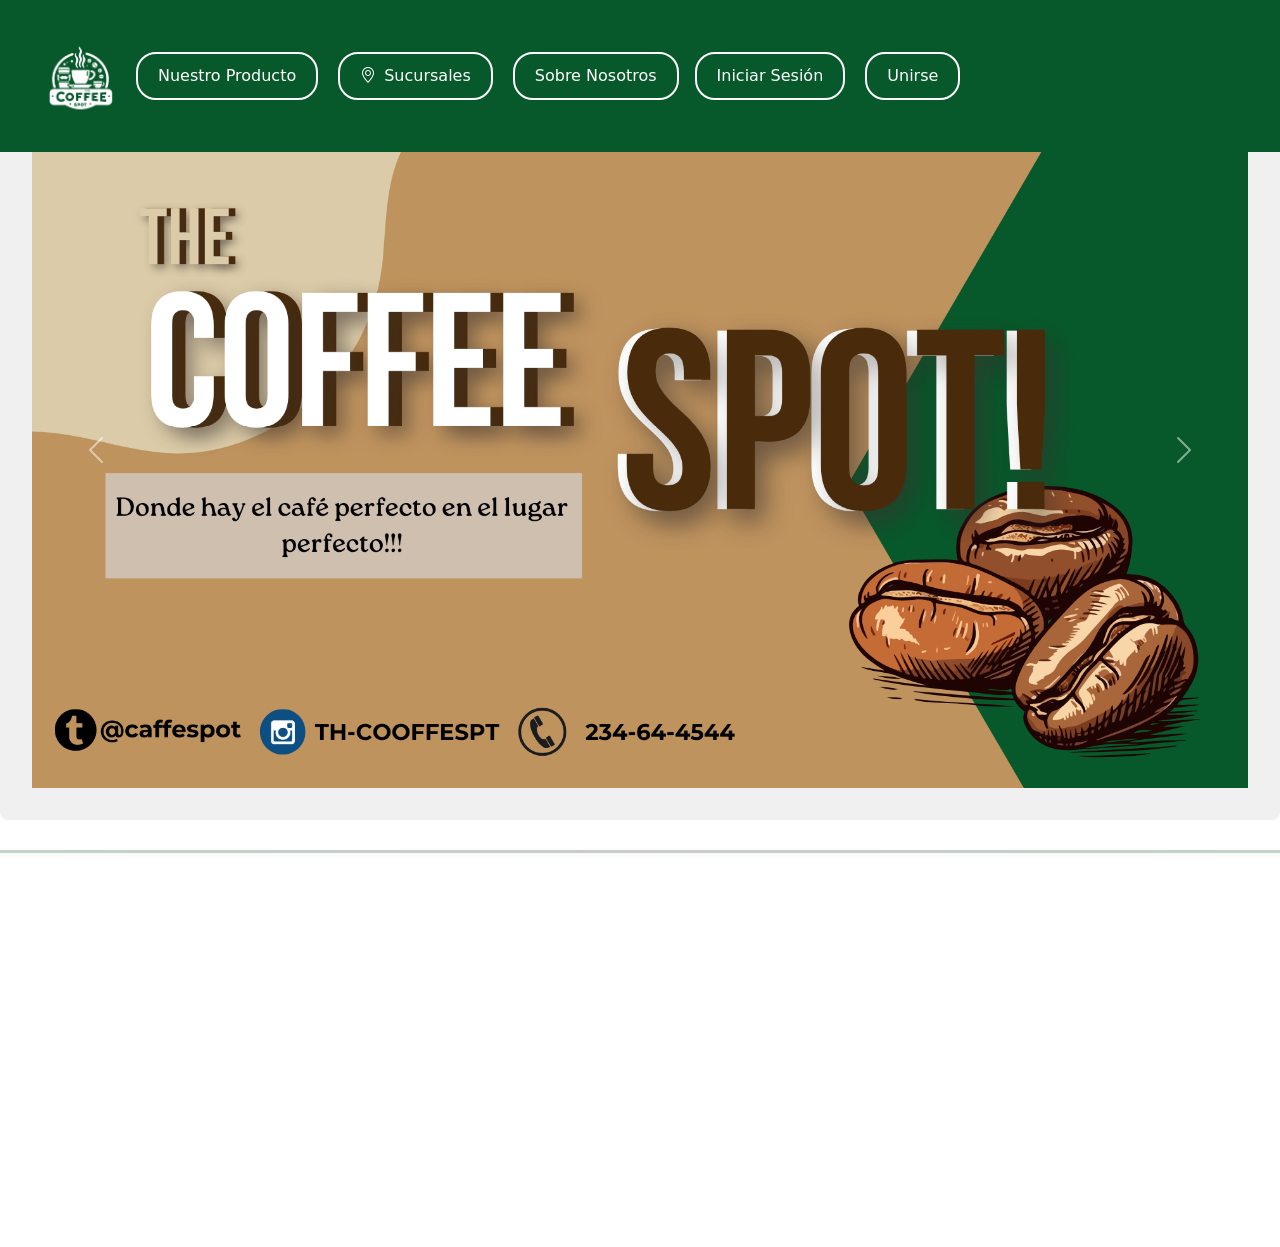
==== index.html @ 250e915a "Primer commit: sube proyecto base" ====
<!DOCTYPE html>
<html lang="es">
<head>
    <meta charset="UTF-8">
    <meta name="viewport" content="width=device-width, initial-scale=1.0">
    <title>HOME | The Coffe SPOT!</title>
    <link rel="stylesheet" href="/CSS/style.css">
    <link rel="stylesheet" href="https://cdn.jsdelivr.net/npm/bootstrap-icons@1.11.3/font/bootstrap-icons.min.css">
    <link href="https://cdn.jsdelivr.net/npm/bootstrap@5.3.3/dist/css/bootstrap.min.css" rel="stylesheet" integrity="sha384-QWTKZyjpPEjISv5WaRU9OFeRpok6YctnYmDr5pNlyT2bRjXh0JMhjY6hW+ALEwIH" crossorigin="anonymous">
    <link rel="stylesheet" href="https://cdn.jsdelivr.net/npm/bootstrap-icons@1.11.3/font/bootstrap-icons.min.css">
    <script src="https://cdn.jsdelivr.net/npm/bootstrap@5.3.3/dist/js/bootstrap.bundle.min.js" integrity="sha384-YvpcrYf0tY3lHB60NNkmXc5s9fDVZLESaAA55NDzOxhy9GkcIdslK1eN7N6jIeHz" crossorigin="anonymous"></script>
</head>
<body>
    <header class="header">
        <div class="header-content">
            <div class="header-image">
                <img src="/IMG/LOGO OFICIAL.png" alt="Imagen Header">
            </div>
            <button class="nav-toggle" aria-label="Abrir menú">
                <i class="bi bi-list"></i>
            </button>
            <div class="nav-wrapper">
                <nav class="nav-menu">
                     <a href="productos.html">Nuestro Producto</a>
                    <a href="sucursales.html"><i class="bi bi-geo-alt"></i> Sucursales</a>
                    <a href="nosotros.html">Sobre Nosotros</a>
                </nav>
                <nav class="nav-menud">
                    <a href="login.html">Iniciar Sesión</a>
                    <a href="registro.html">Unirse</a>
                </nav>
            </div>
        </div>
    </header>
    <br>
    <br>
    <br>
    <section>
    <div class="grid-center">
      <div class="div-contenido">
        <div aling="flex-center">
    <div id="carouselExampleAutoplaying" class="carousel slide" data-bs-ride="carousel">
      <div class="margin-center">
      
        <div class="div-contenido">

        <div class="carousel-inner">
          <div class="carousel-item active">
            <img src="/IMG/1.png" class="d-block mx-auto img-fluid" alt="55">
          </div>
          <div class="carousel-item">
            <img src="/IMG/2.png" class="d-block mx-auto img-fluid" alt="55">
          </div>
          <div class="carousel-item">
            <img src="/IMG/3.png" class="d-block mx-auto img-fluid" alt="55">
          </div>
          <div class="carousel-item">
            <img src="/IMG/4.png" class="d-block mx-auto img-fluid" alt="55">
          </div>
          <div class="carousel-item">
            <img src="/IMG/5.png" class="d-block mx-auto img-fluid" alt="55">
          </div>
        </div>
        </div>
        </div>
        </div>

        <button class="carousel-control-prev" type="button" data-bs-target="#carouselExampleAutoplaying" data-bs-slide="prev">
          <span class="carousel-control-prev-icon" aria-hidden="true"></span>
          <span class="visually-hidden">Previous</span>
        </button>
        <button class="carousel-control-next" type="button" data-bs-target="#carouselExampleAutoplaying" data-bs-slide="next">
          <span class="carousel-control-next-icon" aria-hidden="true"></span>
          <span class="visually-hidden">Next</span>
        </button>
      </div>
    </div>
    </div>
    </section>

    <hr class="linea-final">

    <footer class="footer">
        <div class="footer-content">
            <div class="footer-section">
                <h3>Contacto</h3>
                <p><i class="bi bi-geo-alt"></i> Dirección: Av. Principal #123</p>
                <p><i class="bi bi-telephone"></i> Teléfono: (01) 234-5678</p>
                <p><i class="bi bi-envelope"></i> Email: info@coffeespot.com</p>
            </div>

            <div class="footer-section">
                <h3>Enlaces Rápidos</h3>
                <ul>
                    <li><a href="#inicio">Inicio</a></li>
                    <li><a href="#menu">Menú</a></li>
                    <li><a href="#nosotros">Nosotros</a></li>
                    <li><a href="#reservas">Reservas</a></li>
                </ul>
            </div>

          
            <div class="footer-section">
                <h3>Síguenos</h3>
                <div class="social-links">
                    <a href="#"><i class="bi bi-facebook"></i></a>
                    <a href="#"><i class="bi bi-instagram"></i></a>
                    <a href="#"><i class="bi bi-twitter"></i></a>
                    <a href="#"><i class="bi bi-whatsapp"></i></a>
                </div>
            </div>

           
            <div class="footer-section">
                <h3>Horario</h3>
                <p>Lunes a Viernes: 7:00 - 22:00</p>
                <p>Sábados: 8:00 - 23:00</p>
                <p>Domingos: 9:00 - 21:00</p>
            </div>
        </div>

        
        <hr class="footer-divider">

        
        <div class="footer-bottom">
            <div class="footer-legal">
                <a href="#">Política de Privacidad</a>
                <a href="#">Términos y Condiciones</a>
                <a href="#">Política de Cookies</a>
            </div>
            <p class="copyright">© 2024 The Coffee SPOT. Todos los derechos reservados.</p>
        </div>
    </footer>
</body>
</html>
---- CSS/style.css ----
* {
    margin: 0;
    padding: 0;
    box-sizing: border-box;
}



.header {
    position: fixed;
    top: 0;
    width: 100%;
    background-color: #07592b;
    z-index: 1000;
}
.header-image img {
    width: 120px;  
    height: 120px; 

}
.header-content {
    display: flex;
    align-items: center;
    padding: 1rem;
    flex-wrap: wrap;
}

.nav-menu {
    display: flex;
    gap: 20px;
}

.nav-menu a {
    color: white;
    text-decoration: none;
    padding: 10px 20px;
    border: 2px solid white;
    border-radius: 20px;
    transition: all 0.3s;
    display: flex;
    justify-content: flex-start;
    gap: 8px;
    cursor: pointer;
}

.nav-menu a:hover,
.nav-menu a.active {
    background-color: white;
    color: #07592B;
}

.nav-menud{ 
    display: flex;
    gap: 20px;}
.nav-menud a {
    color: white;
    text-decoration: none;
    padding: 10px 20px;
    border: 2px solid white;
    border-radius: 20px;
    transition: all 0.3s;
    display: flex;
    gap: 8px;
    cursor: pointer;
    }
    
.nav-menud a:hover,
.nav-menud a.active {
    background-color: white;
     color: #07592B;}

html, body {
    margin: 0;
    padding: 0;
    overflow-x: hidden;     
    overflow-y: auto;     
    width: 100%;
    height: 100%;
    
}


.grid-center {
    display: center;
    min-height: 50vh;}

.div-contenido {
    padding: 1rem;
    max-width: 100%;
    background-color: #f0f0f0;
    border-radius: 8px;
}
.margin-center {
    width: 100%;
    margin: 0 auto;
}


.linea-final {
    width: 100%;
    height: 2px;
    background-color: #333;
    margin: 20px 0;
    border: none;
}


.linea-final {
    width: 100%;
    height: 2px;
    background: linear-gradient(to right, transparent, #333, transparent);
    margin: 20px 0;
    border: none;
}


.linea-final {
    width: 100%;
    height: 1px;
    background-color: #333;
    margin: 20px 0;
    border: none;
    box-shadow: 0 2px 4px rgba(0,0,0,0.1);
}


.linea-final {
    width: 100%;
    height: 3px;
    background-color: #07592B; 
    margin: 30px 0;
    border: none;
    box-shadow: 0 2px 4px rgba(7, 89, 43, 0.2);
}


.footer {
    background-color: #07592B;
    color: white;
    padding: 40px 0 20px;
    margin-top: 50px;
}

.footer-content {
    max-width: 1200px;
    margin: 0 auto;
    display: flex;
    justify-content: space-between;
    flex-wrap: wrap;
    padding: 0 20px;
    gap: 30px;
}

.footer-section {
    flex: 1;
    min-width: 250px;
}

.footer-section h3 {
    margin-bottom: 20px;
    font-size: 1.2em;
}

.footer-section ul {
    list-style: none;
    padding: 0;
}

.footer-section ul li {
    margin-bottom: 10px;
}

.footer-section a {
    color: white;
    text-decoration: none;
    transition: color 0.3s;
}

.footer-section a:hover {
    color: #ddd;
}


.social-links {
    display: flex;
    gap: 15px;
}

.social-links a {
    font-size: 1.5em;
}


.footer-divider {
    border: none;
    height: 1px;
    background-color: rgba(255,255,255,0.2);
    margin: 30px 20px;
}


.footer-bottom {
    max-width: 1200px;
    margin: 0 auto;
    padding: 0 20px;
    display: flex;
    justify-content: space-between;
    align-items: center;
    flex-wrap: wrap;
    gap: 20px;
}

.footer-legal {
    display: flex;
    gap: 20px;
}

.copyright {
    font-size: 0.9em;
}
@media (max-width: 768px) {
    .footer-content {
        flex-direction: column;
        gap: 40px;
    }

    .footer-section {
        text-align: center;
    }

    .social-links {
        justify-content: center;
    }

    .footer-bottom {
        flex-direction: column;
        text-align: center;
    }

    .footer-legal {
        flex-direction: column;
        gap: 10px;
    }
}

.nav-wrapper {
    display: flex;
    align-items: center;
    gap: 1rem;
}

.nav-toggle {
    display: none;
}

/* Media queries para responsividad */
@media (max-width: 768px) {
    .nav-toggle {
        display: block;
        background: none;
        border: none;
        font-size: 1.5rem;
        cursor: pointer;
    }

    .nav-wrapper {
        display: none;
        width: 100%;
        flex-direction: column;
    }

    .nav-wrapper.active {
        display: flex;
    }

    .nav-menu, .nav-menud {
        flex-direction: column;
        align-items: center;
        width: 100%;
    }

    .footer-content {
        flex-direction: column;
        text-align: center;
    }

    .footer-section {
        width: 100%;
        margin-bottom: 2rem;
    }
}
.carousel-inner img {
    max-width: 100%;
    height: auto;
}
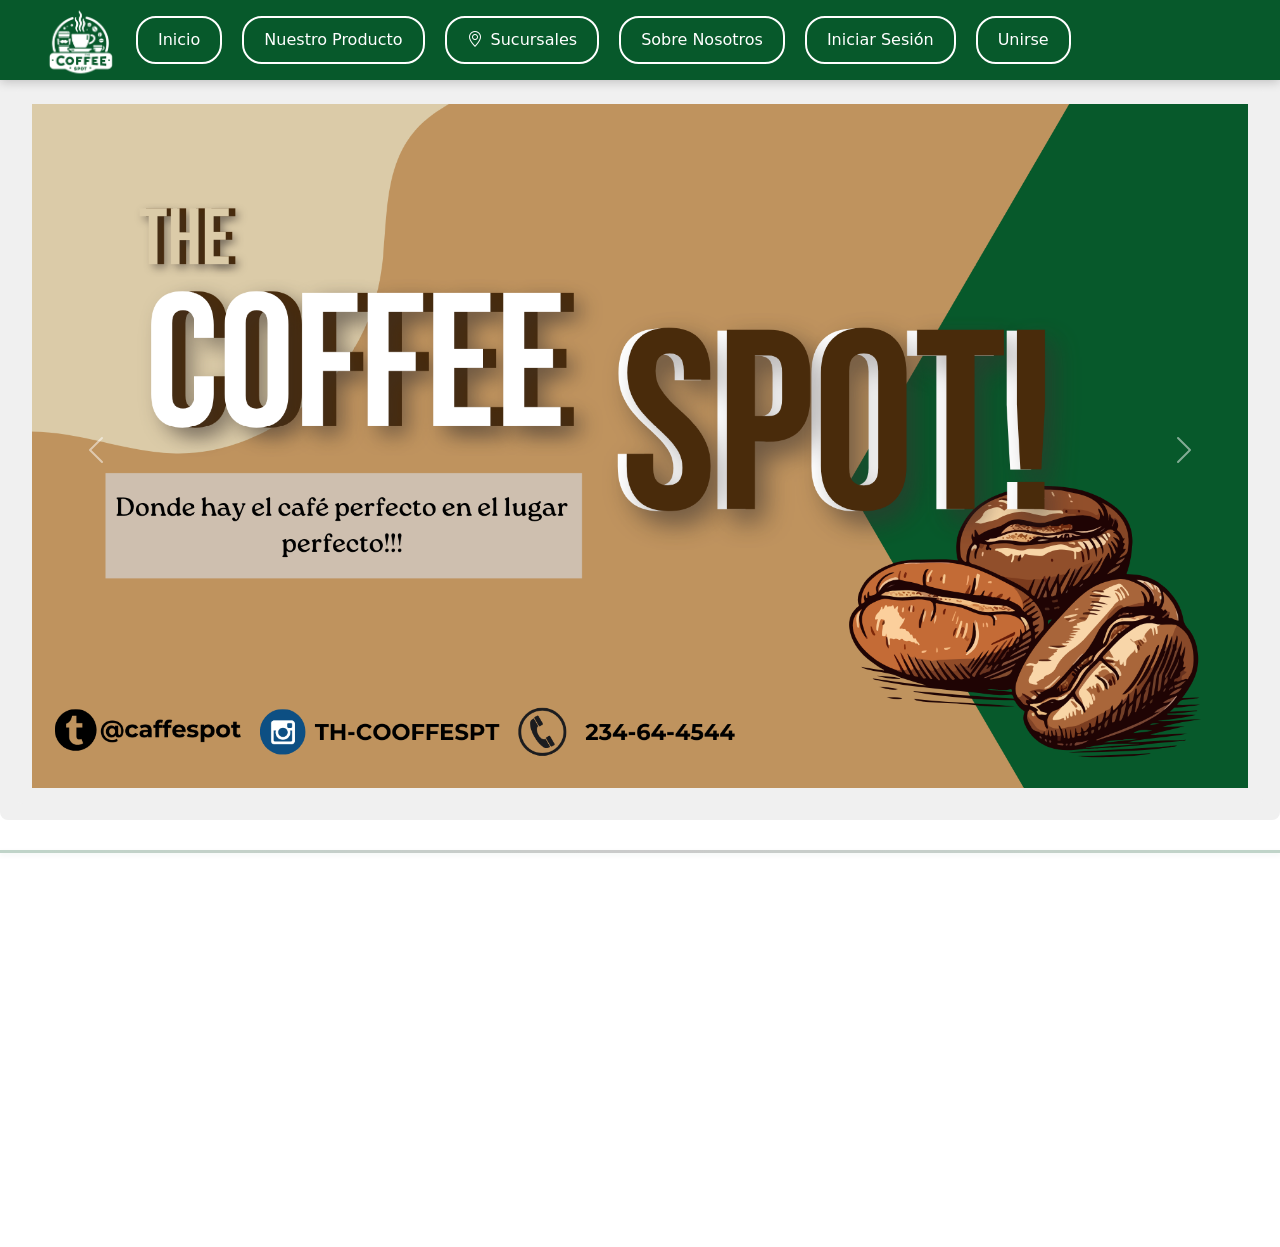
==== commit e06aa7ba: "Merge pull request #2 from BrayanRene7/feature-mejora-paolo Mejora del diseño de formularios y ajust" ====
--- a/index.html
+++ b/index.html
@@ -4,7 +4,7 @@
     <meta charset="UTF-8">
     <meta name="viewport" content="width=device-width, initial-scale=1.0">
     <title>HOME | The Coffe SPOT!</title>
-    <link rel="stylesheet" href="/CSS/style.css">
+    <link rel="stylesheet" href="CSS/style.css">
     <link rel="stylesheet" href="https://cdn.jsdelivr.net/npm/bootstrap-icons@1.11.3/font/bootstrap-icons.min.css">
     <link href="https://cdn.jsdelivr.net/npm/bootstrap@5.3.3/dist/css/bootstrap.min.css" rel="stylesheet" integrity="sha384-QWTKZyjpPEjISv5WaRU9OFeRpok6YctnYmDr5pNlyT2bRjXh0JMhjY6hW+ALEwIH" crossorigin="anonymous">
     <link rel="stylesheet" href="https://cdn.jsdelivr.net/npm/bootstrap-icons@1.11.3/font/bootstrap-icons.min.css">
@@ -14,18 +14,17 @@
     <header class="header">
         <div class="header-content">
             <div class="header-image">
-                <img src="/IMG/LOGO OFICIAL.png" alt="Imagen Header">
+                <img src="IMG/LOGO OFICIAL.png" alt="Imagen Header">
             </div>
             <button class="nav-toggle" aria-label="Abrir menú">
                 <i class="bi bi-list"></i>
             </button>
             <div class="nav-wrapper">
                 <nav class="nav-menu">
-                     <a href="productos.html">Nuestro Producto</a>
+                    <a href="index.html">Inicio</a>
+                    <a href="productos.html">Nuestro Producto</a>
                     <a href="sucursales.html"><i class="bi bi-geo-alt"></i> Sucursales</a>
                     <a href="nosotros.html">Sobre Nosotros</a>
-                </nav>
-                <nav class="nav-menud">
                     <a href="login.html">Iniciar Sesión</a>
                     <a href="registro.html">Unirse</a>
                 </nav>
@@ -36,46 +35,46 @@
     <br>
     <br>
     <section>
-    <div class="grid-center">
-      <div class="div-contenido">
-        <div aling="flex-center">
-    <div id="carouselExampleAutoplaying" class="carousel slide" data-bs-ride="carousel">
-      <div class="margin-center">
-      
-        <div class="div-contenido">
+        <div class="grid-center">
+            <div class="div-contenido">
+                <div aling="flex-center">
+                    <div id="carouselExampleAutoplaying" class="carousel slide" data-bs-ride="carousel">
+                        <div class="margin-center">
+                    
+                            <div class="div-contenido">
 
-        <div class="carousel-inner">
-          <div class="carousel-item active">
-            <img src="/IMG/1.png" class="d-block mx-auto img-fluid" alt="55">
-          </div>
-          <div class="carousel-item">
-            <img src="/IMG/2.png" class="d-block mx-auto img-fluid" alt="55">
-          </div>
-          <div class="carousel-item">
-            <img src="/IMG/3.png" class="d-block mx-auto img-fluid" alt="55">
-          </div>
-          <div class="carousel-item">
-            <img src="/IMG/4.png" class="d-block mx-auto img-fluid" alt="55">
-          </div>
-          <div class="carousel-item">
-            <img src="/IMG/5.png" class="d-block mx-auto img-fluid" alt="55">
-          </div>
+                                <div class="carousel-inner">
+                                    <div class="carousel-item active">
+                                        <img src="IMG/1.png" class="d-block mx-auto img-fluid" alt="55">
+                                    </div>
+                                    <div class="carousel-item">
+                                        <img src="IMG/2.png" class="d-block mx-auto img-fluid" alt="55">
+                                    </div>
+                                    <div class="carousel-item">
+                                        <img src="IMG/3.png" class="d-block mx-auto img-fluid" alt="55">
+                                    </div>
+                                    <div class="carousel-item">
+                                        <img src="IMG/4.png" class="d-block mx-auto img-fluid" alt="55">
+                                    </div>
+                                    <div class="carousel-item">
+                                        <img src="IMG/5.png" class="d-block mx-auto img-fluid" alt="55">
+                                    </div>
+                                </div>
+                            </div>
+                        </div>
+                    </div>
+
+                        <button class="carousel-control-prev" type="button" data-bs-target="#carouselExampleAutoplaying" data-bs-slide="prev">
+                            <span class="carousel-control-prev-icon" aria-hidden="true"></span>
+                            <span class="visually-hidden">Previous</span>
+                        </button>
+                        <button class="carousel-control-next" type="button" data-bs-target="#carouselExampleAutoplaying" data-bs-slide="next">
+                            <span class="carousel-control-next-icon" aria-hidden="true"></span>
+                            <span class="visually-hidden">Next</span>
+                        </button>
+                </div>
+            </div>
         </div>
-        </div>
-        </div>
-        </div>
-
-        <button class="carousel-control-prev" type="button" data-bs-target="#carouselExampleAutoplaying" data-bs-slide="prev">
-          <span class="carousel-control-prev-icon" aria-hidden="true"></span>
-          <span class="visually-hidden">Previous</span>
-        </button>
-        <button class="carousel-control-next" type="button" data-bs-target="#carouselExampleAutoplaying" data-bs-slide="next">
-          <span class="carousel-control-next-icon" aria-hidden="true"></span>
-          <span class="visually-hidden">Next</span>
-        </button>
-      </div>
-    </div>
-    </div>
     </section>
 
     <hr class="linea-final">
@@ -99,7 +98,6 @@
                 </ul>
             </div>
 
-          
             <div class="footer-section">
                 <h3>Síguenos</h3>
                 <div class="social-links">
@@ -110,7 +108,6 @@
                 </div>
             </div>
 
-           
             <div class="footer-section">
                 <h3>Horario</h3>
                 <p>Lunes a Viernes: 7:00 - 22:00</p>
@@ -119,10 +116,8 @@
             </div>
         </div>
 
-        
         <hr class="footer-divider">
 
-        
         <div class="footer-bottom">
             <div class="footer-legal">
                 <a href="#">Política de Privacidad</a>
--- a/CSS/style.css
+++ b/CSS/style.css
@@ -4,7 +4,9 @@
     box-sizing: border-box;
 }
 
-
+body{
+    padding-top: 80px;
+}
 
 .header {
     position: fixed;
@@ -12,6 +14,10 @@
     width: 100%;
     background-color: #07592b;
     z-index: 1000;
+    height: 80px;
+    display: flex;
+    align-items: center;
+    box-shadow: 0 2px 10px rgba(0,0,0,0.2);
 }
 .header-image img {
     width: 120px;  
@@ -67,7 +73,7 @@
 .nav-menud a:hover,
 .nav-menud a.active {
     background-color: white;
-     color: #07592B;}
+    color: #07592B;}
 
 html, body {
     margin: 0;
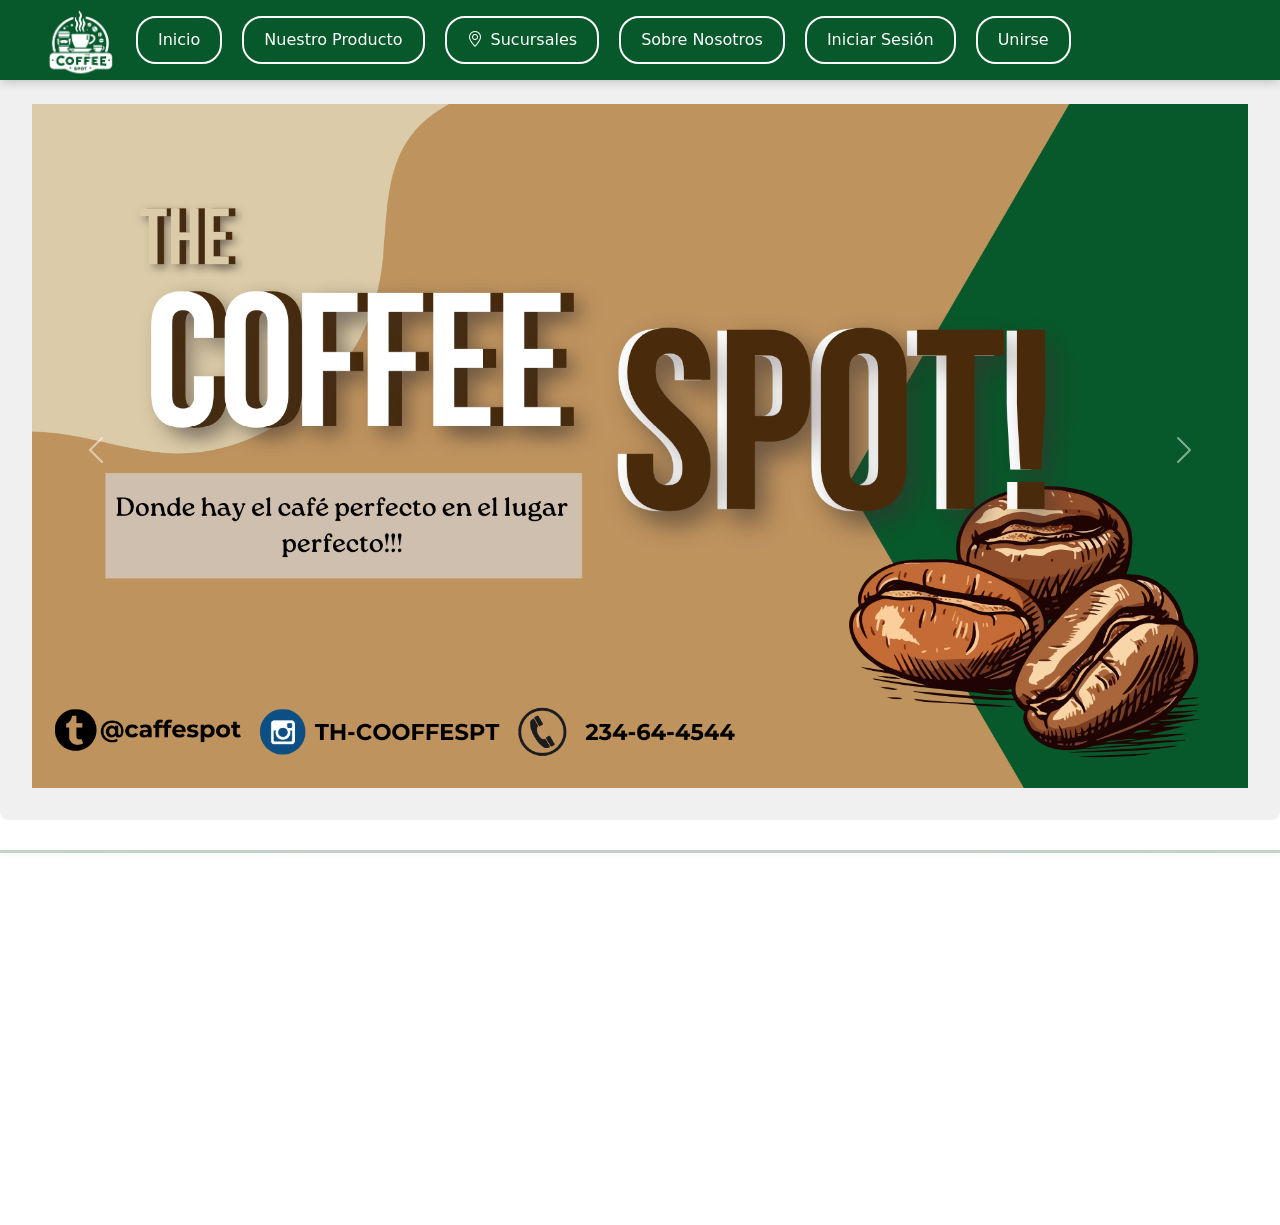
==== commit 67cc8a8a: "feat: redireccionamiento del footer agregado" ====
--- a/index.html
+++ b/index.html
@@ -1,131 +1,187 @@
-<!DOCTYPE html>
+<!doctype html>
 <html lang="es">
-<head>
-    <meta charset="UTF-8">
-    <meta name="viewport" content="width=device-width, initial-scale=1.0">
+  <head>
+    <meta charset="UTF-8" />
+    <meta name="viewport" content="width=device-width, initial-scale=1.0" />
     <title>HOME | The Coffe SPOT!</title>
-    <link rel="stylesheet" href="CSS/style.css">
-    <link rel="stylesheet" href="https://cdn.jsdelivr.net/npm/bootstrap-icons@1.11.3/font/bootstrap-icons.min.css">
-    <link href="https://cdn.jsdelivr.net/npm/bootstrap@5.3.3/dist/css/bootstrap.min.css" rel="stylesheet" integrity="sha384-QWTKZyjpPEjISv5WaRU9OFeRpok6YctnYmDr5pNlyT2bRjXh0JMhjY6hW+ALEwIH" crossorigin="anonymous">
-    <link rel="stylesheet" href="https://cdn.jsdelivr.net/npm/bootstrap-icons@1.11.3/font/bootstrap-icons.min.css">
-    <script src="https://cdn.jsdelivr.net/npm/bootstrap@5.3.3/dist/js/bootstrap.bundle.min.js" integrity="sha384-YvpcrYf0tY3lHB60NNkmXc5s9fDVZLESaAA55NDzOxhy9GkcIdslK1eN7N6jIeHz" crossorigin="anonymous"></script>
-</head>
-<body>
+    <link rel="stylesheet" href="CSS/style.css" />
+    <link
+      rel="stylesheet"
+      href="https://cdn.jsdelivr.net/npm/bootstrap-icons@1.11.3/font/bootstrap-icons.min.css"
+    />
+    <link
+      href="https://cdn.jsdelivr.net/npm/bootstrap@5.3.3/dist/css/bootstrap.min.css"
+      rel="stylesheet"
+      integrity="sha384-QWTKZyjpPEjISv5WaRU9OFeRpok6YctnYmDr5pNlyT2bRjXh0JMhjY6hW+ALEwIH"
+      crossorigin="anonymous"
+    />
+    <link
+      rel="stylesheet"
+      href="https://cdn.jsdelivr.net/npm/bootstrap-icons@1.11.3/font/bootstrap-icons.min.css"
+    />
+    <script
+      src="https://cdn.jsdelivr.net/npm/bootstrap@5.3.3/dist/js/bootstrap.bundle.min.js"
+      integrity="sha384-YvpcrYf0tY3lHB60NNkmXc5s9fDVZLESaAA55NDzOxhy9GkcIdslK1eN7N6jIeHz"
+      crossorigin="anonymous"
+    ></script>
+  </head>
+  <body>
     <header class="header">
-        <div class="header-content">
-            <div class="header-image">
-                <img src="IMG/LOGO OFICIAL.png" alt="Imagen Header">
+      <div class="header-content">
+        <div class="header-image">
+          <img src="IMG/LOGO OFICIAL.png" alt="Imagen Header" />
+        </div>
+        <button class="nav-toggle" aria-label="Abrir menú">
+          <i class="bi bi-list"></i>
+        </button>
+        <div class="nav-wrapper">
+          <nav class="nav-menu">
+            <a href="index.html">Inicio</a>
+            <a href="productos.html">Nuestro Producto</a>
+            <a href="sucursales.html"
+              ><i class="bi bi-geo-alt"></i> Sucursales</a
+            >
+            <a href="nosotros.html">Sobre Nosotros</a>
+            <a href="login.html">Iniciar Sesión</a>
+            <a href="registro.html">Unirse</a>
+          </nav>
+        </div>
+      </div>
+    </header>
+    <br />
+    <br />
+    <br />
+    <section>
+      <div class="grid-center">
+        <div class="div-contenido">
+          <div aling="flex-center">
+            <div
+              id="carouselExampleAutoplaying"
+              class="carousel slide"
+              data-bs-ride="carousel"
+            >
+              <div class="margin-center">
+                <div class="div-contenido">
+                  <div class="carousel-inner">
+                    <div class="carousel-item active">
+                      <img
+                        src="IMG/1.png"
+                        class="d-block mx-auto img-fluid"
+                        alt="55"
+                      />
+                    </div>
+                    <div class="carousel-item">
+                      <img
+                        src="IMG/2.png"
+                        class="d-block mx-auto img-fluid"
+                        alt="55"
+                      />
+                    </div>
+                    <div class="carousel-item">
+                      <img
+                        src="IMG/3.png"
+                        class="d-block mx-auto img-fluid"
+                        alt="55"
+                      />
+                    </div>
+                    <div class="carousel-item">
+                      <img
+                        src="IMG/4.png"
+                        class="d-block mx-auto img-fluid"
+                        alt="55"
+                      />
+                    </div>
+                    <div class="carousel-item">
+                      <img
+                        src="IMG/5.png"
+                        class="d-block mx-auto img-fluid"
+                        alt="55"
+                      />
+                    </div>
+                  </div>
+                </div>
+              </div>
             </div>
-            <button class="nav-toggle" aria-label="Abrir menú">
-                <i class="bi bi-list"></i>
+
+            <button
+              class="carousel-control-prev"
+              type="button"
+              data-bs-target="#carouselExampleAutoplaying"
+              data-bs-slide="prev"
+            >
+              <span
+                class="carousel-control-prev-icon"
+                aria-hidden="true"
+              ></span>
+              <span class="visually-hidden">Previous</span>
             </button>
-            <div class="nav-wrapper">
-                <nav class="nav-menu">
-                    <a href="index.html">Inicio</a>
-                    <a href="productos.html">Nuestro Producto</a>
-                    <a href="sucursales.html"><i class="bi bi-geo-alt"></i> Sucursales</a>
-                    <a href="nosotros.html">Sobre Nosotros</a>
-                    <a href="login.html">Iniciar Sesión</a>
-                    <a href="registro.html">Unirse</a>
-                </nav>
-            </div>
+            <button
+              class="carousel-control-next"
+              type="button"
+              data-bs-target="#carouselExampleAutoplaying"
+              data-bs-slide="next"
+            >
+              <span
+                class="carousel-control-next-icon"
+                aria-hidden="true"
+              ></span>
+              <span class="visually-hidden">Next</span>
+            </button>
+          </div>
         </div>
-    </header>
-    <br>
-    <br>
-    <br>
-    <section>
-        <div class="grid-center">
-            <div class="div-contenido">
-                <div aling="flex-center">
-                    <div id="carouselExampleAutoplaying" class="carousel slide" data-bs-ride="carousel">
-                        <div class="margin-center">
-                    
-                            <div class="div-contenido">
-
-                                <div class="carousel-inner">
-                                    <div class="carousel-item active">
-                                        <img src="IMG/1.png" class="d-block mx-auto img-fluid" alt="55">
-                                    </div>
-                                    <div class="carousel-item">
-                                        <img src="IMG/2.png" class="d-block mx-auto img-fluid" alt="55">
-                                    </div>
-                                    <div class="carousel-item">
-                                        <img src="IMG/3.png" class="d-block mx-auto img-fluid" alt="55">
-                                    </div>
-                                    <div class="carousel-item">
-                                        <img src="IMG/4.png" class="d-block mx-auto img-fluid" alt="55">
-                                    </div>
-                                    <div class="carousel-item">
-                                        <img src="IMG/5.png" class="d-block mx-auto img-fluid" alt="55">
-                                    </div>
-                                </div>
-                            </div>
-                        </div>
-                    </div>
-
-                        <button class="carousel-control-prev" type="button" data-bs-target="#carouselExampleAutoplaying" data-bs-slide="prev">
-                            <span class="carousel-control-prev-icon" aria-hidden="true"></span>
-                            <span class="visually-hidden">Previous</span>
-                        </button>
-                        <button class="carousel-control-next" type="button" data-bs-target="#carouselExampleAutoplaying" data-bs-slide="next">
-                            <span class="carousel-control-next-icon" aria-hidden="true"></span>
-                            <span class="visually-hidden">Next</span>
-                        </button>
-                </div>
-            </div>
-        </div>
+      </div>
     </section>
 
-    <hr class="linea-final">
+    <hr class="linea-final" />
 
     <footer class="footer">
-        <div class="footer-content">
-            <div class="footer-section">
-                <h3>Contacto</h3>
-                <p><i class="bi bi-geo-alt"></i> Dirección: Av. Principal #123</p>
-                <p><i class="bi bi-telephone"></i> Teléfono: (01) 234-5678</p>
-                <p><i class="bi bi-envelope"></i> Email: info@coffeespot.com</p>
-            </div>
-
-            <div class="footer-section">
-                <h3>Enlaces Rápidos</h3>
-                <ul>
-                    <li><a href="#inicio">Inicio</a></li>
-                    <li><a href="#menu">Menú</a></li>
-                    <li><a href="#nosotros">Nosotros</a></li>
-                    <li><a href="#reservas">Reservas</a></li>
-                </ul>
-            </div>
-
-            <div class="footer-section">
-                <h3>Síguenos</h3>
-                <div class="social-links">
-                    <a href="#"><i class="bi bi-facebook"></i></a>
-                    <a href="#"><i class="bi bi-instagram"></i></a>
-                    <a href="#"><i class="bi bi-twitter"></i></a>
-                    <a href="#"><i class="bi bi-whatsapp"></i></a>
-                </div>
-            </div>
-
-            <div class="footer-section">
-                <h3>Horario</h3>
-                <p>Lunes a Viernes: 7:00 - 22:00</p>
-                <p>Sábados: 8:00 - 23:00</p>
-                <p>Domingos: 9:00 - 21:00</p>
-            </div>
+      <div class="footer-content">
+        <div class="footer-section">
+          <h3>Contacto</h3>
+          <p><i class="bi bi-geo-alt"></i> Dirección: Av. Principal #123</p>
+          <p><i class="bi bi-telephone"></i> Teléfono: (01) 234-5678</p>
+          <p><i class="bi bi-envelope"></i> Email: info@coffeespot.com</p>
         </div>
 
-        <hr class="footer-divider">
+        <div class="footer-section">
+          <h3>Enlaces Rápidos</h3>
+          <ul>
+            <li><a href="index.html">Inicio</a></li>
+            <li><a href="productos.html">Productos</a></li>
+            <li><a href="nosotros.html">Nosotros</a></li>
+          </ul>
+        </div>
 
-        <div class="footer-bottom">
-            <div class="footer-legal">
-                <a href="#">Política de Privacidad</a>
-                <a href="#">Términos y Condiciones</a>
-                <a href="#">Política de Cookies</a>
-            </div>
-            <p class="copyright">© 2024 The Coffee SPOT. Todos los derechos reservados.</p>
+        <div class="footer-section">
+          <h3>Síguenos</h3>
+          <div class="social-links">
+            <a href="#"><i class="bi bi-facebook"></i></a>
+            <a href="#"><i class="bi bi-instagram"></i></a>
+            <a href="#"><i class="bi bi-twitter"></i></a>
+            <a href="#"><i class="bi bi-whatsapp"></i></a>
+          </div>
         </div>
+
+        <div class="footer-section">
+          <h3>Horario</h3>
+          <p>Lunes a Viernes: 7:00 - 22:00</p>
+          <p>Sábados: 8:00 - 23:00</p>
+          <p>Domingos: 9:00 - 21:00</p>
+        </div>
+      </div>
+
+      <hr class="footer-divider" />
+
+      <div class="footer-bottom">
+        <div class="footer-legal">
+          <a href="#">Política de Privacidad</a>
+          <a href="#">Términos y Condiciones</a>
+          <a href="#">Política de Cookies</a>
+        </div>
+        <p class="copyright">
+          © 2024 The Coffee SPOT. Todos los derechos reservados.
+        </p>
+      </div>
     </footer>
-</body>
+  </body>
 </html>
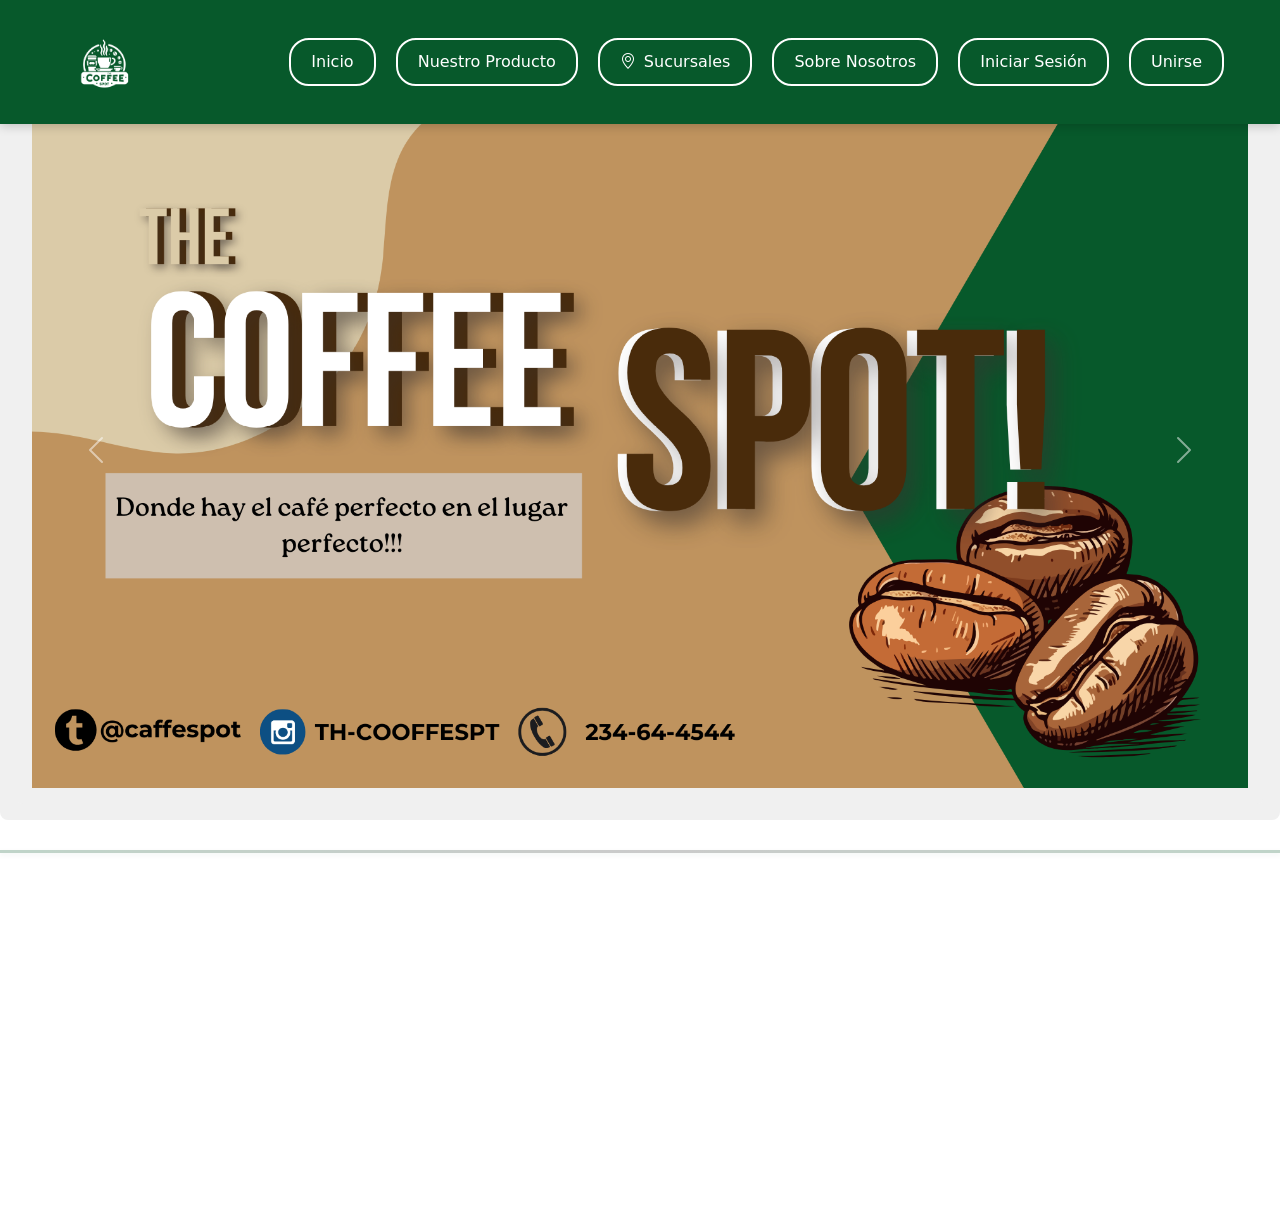
==== commit 7044ee1b: "feat: header responsivo agregado" ====
--- a/index.html
+++ b/index.html
@@ -3,6 +3,7 @@
   <head>
     <meta charset="UTF-8" />
     <meta name="viewport" content="width=device-width, initial-scale=1.0" />
+    <link rel="icon" type="image/png" href="IMG/LOGO OFICIAL.png" />
     <title>HOME | The Coffe SPOT!</title>
     <link rel="stylesheet" href="CSS/style.css" />
     <link
@@ -183,5 +184,6 @@
         </p>
       </div>
     </footer>
+    <script src="js/main.js"></script>
   </body>
 </html>
--- a/CSS/style.css
+++ b/CSS/style.css
@@ -1,301 +1,339 @@
 * {
-    margin: 0;
-    padding: 0;
-    box-sizing: border-box;
-}
-
-body{
-    padding-top: 80px;
+  margin: 0;
+  padding: 0;
+  box-sizing: border-box;
+}
+
+body {
+  padding-top: 80px;
 }
 
 .header {
-    position: fixed;
-    top: 0;
-    width: 100%;
-    background-color: #07592b;
-    z-index: 1000;
-    height: 80px;
-    display: flex;
-    align-items: center;
-    box-shadow: 0 2px 10px rgba(0,0,0,0.2);
+  position: fixed;
+  top: 0;
+  width: 100%;
+  background-color: #07592b;
+  z-index: 1000;
+  min-height: 80px;
+  display: flex;
+  align-items: center;
+  box-shadow: 0 2px 10px rgba(0, 0, 0, 0.2);
 }
 .header-image img {
-    width: 120px;  
-    height: 120px; 
-
+  width: 90px;
+  height: auto;
 }
 .header-content {
-    display: flex;
-    align-items: center;
-    padding: 1rem;
-    flex-wrap: wrap;
+  display: flex;
+  align-items: center;
+  justify-content: space-between;
+  padding: 1rem;
+  width: 100%;
+  max-width: 1200px;
+  margin: 0 auto;
 }
 
 .nav-menu {
-    display: flex;
-    gap: 20px;
+  display: flex;
+  gap: 20px;
 }
 
 .nav-menu a {
-    color: white;
-    text-decoration: none;
-    padding: 10px 20px;
-    border: 2px solid white;
-    border-radius: 20px;
-    transition: all 0.3s;
-    display: flex;
-    justify-content: flex-start;
-    gap: 8px;
-    cursor: pointer;
+  color: white;
+  text-decoration: none;
+  padding: 10px 20px;
+  border: 2px solid white;
+  border-radius: 20px;
+  transition: all 0.3s;
+  display: flex;
+  justify-content: flex-start;
+  gap: 8px;
+  cursor: pointer;
 }
 
 .nav-menu a:hover,
 .nav-menu a.active {
-    background-color: white;
-    color: #07592B;
-}
-
-.nav-menud{ 
-    display: flex;
-    gap: 20px;}
+  background-color: white;
+  color: #07592b;
+}
+
+.nav-menud {
+  display: flex;
+  gap: 20px;
+}
 .nav-menud a {
-    color: white;
-    text-decoration: none;
-    padding: 10px 20px;
-    border: 2px solid white;
-    border-radius: 20px;
-    transition: all 0.3s;
-    display: flex;
-    gap: 8px;
-    cursor: pointer;
-    }
-    
+  color: white;
+  text-decoration: none;
+  padding: 10px 20px;
+  border: 2px solid white;
+  border-radius: 20px;
+  transition: all 0.3s;
+  display: flex;
+  gap: 8px;
+  cursor: pointer;
+}
+
 .nav-menud a:hover,
 .nav-menud a.active {
-    background-color: white;
-    color: #07592B;}
-
-html, body {
-    margin: 0;
-    padding: 0;
-    overflow-x: hidden;     
-    overflow-y: auto;     
-    width: 100%;
-    height: 100%;
-    
-}
-
+  background-color: white;
+  color: #07592b;
+}
+
+html,
+body {
+  margin: 0;
+  padding: 0;
+  overflow-x: hidden;
+  overflow-y: auto;
+  width: 100%;
+  height: 100%;
+}
 
 .grid-center {
-    display: center;
-    min-height: 50vh;}
+  display: center;
+  min-height: 50vh;
+}
 
 .div-contenido {
-    padding: 1rem;
-    max-width: 100%;
-    background-color: #f0f0f0;
-    border-radius: 8px;
+  padding: 1rem;
+  max-width: 100%;
+  background-color: #f0f0f0;
+  border-radius: 8px;
 }
 .margin-center {
-    width: 100%;
-    margin: 0 auto;
-}
-
+  width: 100%;
+  margin: 0 auto;
+}
 
 .linea-final {
-    width: 100%;
-    height: 2px;
-    background-color: #333;
-    margin: 20px 0;
-    border: none;
-}
-
+  width: 100%;
+  height: 2px;
+  background-color: #333;
+  margin: 20px 0;
+  border: none;
+}
 
 .linea-final {
-    width: 100%;
-    height: 2px;
-    background: linear-gradient(to right, transparent, #333, transparent);
-    margin: 20px 0;
-    border: none;
-}
-
+  width: 100%;
+  height: 2px;
+  background: linear-gradient(to right, transparent, #333, transparent);
+  margin: 20px 0;
+  border: none;
+}
 
 .linea-final {
-    width: 100%;
-    height: 1px;
-    background-color: #333;
-    margin: 20px 0;
-    border: none;
-    box-shadow: 0 2px 4px rgba(0,0,0,0.1);
-}
-
+  width: 100%;
+  height: 1px;
+  background-color: #333;
+  margin: 20px 0;
+  border: none;
+  box-shadow: 0 2px 4px rgba(0, 0, 0, 0.1);
+}
 
 .linea-final {
-    width: 100%;
-    height: 3px;
-    background-color: #07592B; 
-    margin: 30px 0;
-    border: none;
-    box-shadow: 0 2px 4px rgba(7, 89, 43, 0.2);
-}
-
+  width: 100%;
+  height: 3px;
+  background-color: #07592b;
+  margin: 30px 0;
+  border: none;
+  box-shadow: 0 2px 4px rgba(7, 89, 43, 0.2);
+}
 
 .footer {
-    background-color: #07592B;
-    color: white;
-    padding: 40px 0 20px;
-    margin-top: 50px;
+  background-color: #07592b;
+  color: white;
+  padding: 40px 0 20px;
+  margin-top: 50px;
 }
 
 .footer-content {
-    max-width: 1200px;
-    margin: 0 auto;
-    display: flex;
-    justify-content: space-between;
-    flex-wrap: wrap;
-    padding: 0 20px;
-    gap: 30px;
+  max-width: 1200px;
+  margin: 0 auto;
+  display: flex;
+  justify-content: space-between;
+  flex-wrap: wrap;
+  padding: 0 20px;
+  gap: 30px;
 }
 
 .footer-section {
-    flex: 1;
-    min-width: 250px;
+  flex: 1;
+  min-width: 250px;
 }
 
 .footer-section h3 {
-    margin-bottom: 20px;
-    font-size: 1.2em;
+  margin-bottom: 20px;
+  font-size: 1.2em;
 }
 
 .footer-section ul {
-    list-style: none;
-    padding: 0;
+  list-style: none;
+  padding: 0;
 }
 
 .footer-section ul li {
-    margin-bottom: 10px;
+  margin-bottom: 10px;
 }
 
 .footer-section a {
-    color: white;
-    text-decoration: none;
-    transition: color 0.3s;
+  color: white;
+  text-decoration: none;
+  transition: color 0.3s;
 }
 
 .footer-section a:hover {
-    color: #ddd;
-}
-
+  color: #ddd;
+}
 
 .social-links {
-    display: flex;
-    gap: 15px;
+  display: flex;
+  gap: 15px;
 }
 
 .social-links a {
-    font-size: 1.5em;
-}
-
+  font-size: 1.5em;
+}
 
 .footer-divider {
-    border: none;
-    height: 1px;
-    background-color: rgba(255,255,255,0.2);
-    margin: 30px 20px;
-}
-
+  border: none;
+  height: 1px;
+  background-color: rgba(255, 255, 255, 0.2);
+  margin: 30px 20px;
+}
 
 .footer-bottom {
-    max-width: 1200px;
-    margin: 0 auto;
-    padding: 0 20px;
-    display: flex;
-    justify-content: space-between;
-    align-items: center;
-    flex-wrap: wrap;
-    gap: 20px;
+  max-width: 1200px;
+  margin: 0 auto;
+  padding: 0 20px;
+  display: flex;
+  justify-content: space-between;
+  align-items: center;
+  flex-wrap: wrap;
+  gap: 20px;
 }
 
 .footer-legal {
-    display: flex;
-    gap: 20px;
+  display: flex;
+  gap: 20px;
 }
 
 .copyright {
-    font-size: 0.9em;
+  font-size: 0.9em;
 }
 @media (max-width: 768px) {
-    .footer-content {
-        flex-direction: column;
-        gap: 40px;
-    }
-
-    .footer-section {
-        text-align: center;
-    }
-
-    .social-links {
-        justify-content: center;
-    }
-
-    .footer-bottom {
-        flex-direction: column;
-        text-align: center;
-    }
-
-    .footer-legal {
-        flex-direction: column;
-        gap: 10px;
-    }
+  .footer-content {
+    flex-direction: column;
+    gap: 40px;
+  }
+
+  .footer-section {
+    text-align: center;
+  }
+
+  .social-links {
+    justify-content: center;
+  }
+
+  .footer-bottom {
+    flex-direction: column;
+    text-align: center;
+  }
+
+  .footer-legal {
+    flex-direction: column;
+    gap: 10px;
+  }
 }
 
 .nav-wrapper {
-    display: flex;
-    align-items: center;
-    gap: 1rem;
+  display: flex;
+  align-items: center;
+  gap: 1rem;
+  margin-left: auto;
 }
 
 .nav-toggle {
-    display: none;
+  display: none;
+}
+
+@media (max-width: 992px) {
+  .nav-menu {
+    gap: 10px;
+  }
+
+  .nav-menu a {
+    padding: 8px 12px;
+    font-size: 0.9rem;
+  }
 }
 
 /* Media queries para responsividad */
 @media (max-width: 768px) {
-    .nav-toggle {
-        display: block;
-        background: none;
-        border: none;
-        font-size: 1.5rem;
-        cursor: pointer;
-    }
-
-    .nav-wrapper {
-        display: none;
-        width: 100%;
-        flex-direction: column;
-    }
-
-    .nav-wrapper.active {
-        display: flex;
-    }
-
-    .nav-menu, .nav-menud {
-        flex-direction: column;
-        align-items: center;
-        width: 100%;
-    }
-
-    .footer-content {
-        flex-direction: column;
-        text-align: center;
-    }
-
-    .footer-section {
-        width: 100%;
-        margin-bottom: 2rem;
-    }
+  body {
+    padding-top: 90px;
+  }
+
+  .header {
+    align-items: flex-start;
+  }
+
+  .header-content {
+    flex-wrap: wrap;
+    padding: 0.75rem 1rem;
+  }
+
+  .header-image img {
+    width: 72px;
+  }
+
+  .nav-toggle {
+    display: block;
+    background: none;
+    border: none;
+    font-size: 1.5rem;
+    cursor: pointer;
+    color: white;
+    margin-left: auto;
+  }
+
+  .nav-wrapper {
+    display: none;
+    width: 100%;
+    margin-top: 0.75rem;
+  }
+
+  .nav-wrapper.active {
+    display: block;
+  }
+
+  .nav-menu,
+  .nav-menud {
+    display: flex;
+    flex-direction: column;
+    align-items: stretch;
+    width: 100%;
+    gap: 8px;
+  }
+
+  .nav-menu a,
+  .nav-menud a {
+    width: 100%;
+    justify-content: center;
+    text-align: center;
+    border-radius: 12px;
+  }
+
+  .footer-content {
+    flex-direction: column;
+    text-align: center;
+  }
+
+  .footer-section {
+    width: 100%;
+    margin-bottom: 2rem;
+  }
 }
 .carousel-inner img {
-    max-width: 100%;
-    height: auto;
-}
+  max-width: 100%;
+  height: auto;
+}
